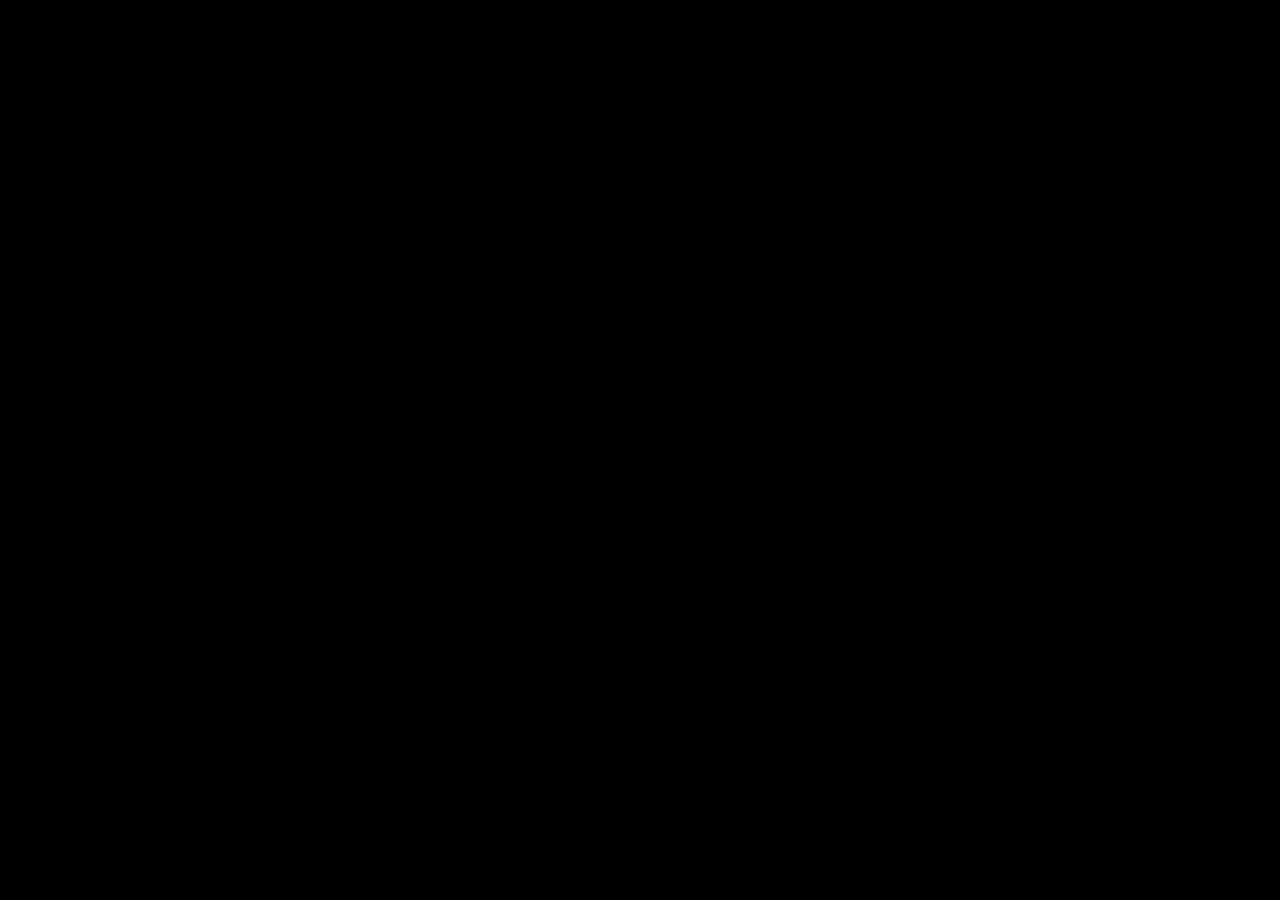
==== index.html @ 3d35c046 "reformat HTML source" ====
<!DOCTYPE html>
<html>
  <head>
    <title>studio clock</title>
    <link href="styles/clock.css" rel="stylesheet" type="text/css" />
    <link href="styles/local.css" rel="stylesheet" type="text/css" />
  </head>
  <body>
    <div id="root-container">
      <canvas id="clock"></canvas>
      <div id="chiming" class="menu-container">
        <a href="#" id="chimebtn">&#128365;</a>
        <div id="chimesetup" class="menu-box">
          <h3>Clock chiming</h3>
          <a href="#" id="chimeMode0">turned off</a><br/>
          <a href="#" id="chimeMode1">every hour</a><br/>
          <a href="#" id="chimeMode2">every half hour</a><br/>
          <a href="#" id="chimeMode3">every quarter hour</a><br/>
          <a href="#" id="chimeMode4">every minute</a><br/>
        </div>
      </div>
      <div id="menu" class="menu-container">
        <a href="#" id="menubtn">&#x2261;</a>
        <div id="menupopup" class="menu-box">
          <h3>Options</h3>
          <label>
            <input type="color" id="oncolor"> ON LED</label><br/>
          <label>
            <input type="color" id="offcolor"> OFF LED</label><br/>
          <label>
            <input type="color" id="bgcolor"> background</label><br/>
          <a href="#" id="reset">restore defaults</a><br/>
          <label>
            <input type="checkbox" id="autosync"> on-line sync</label><br/>
          <div>
            current offset: <span id="offset">0</span> ms,<br/>
            last sync: <span id="syncstatus">N/A</span>
          </div>
        </div>
      </div>
    </div>
  </body>
  <script src="scripts/clock.js"></script>
  <script src="scripts/chiming.js"></script>
  <script src="scripts/sync.js"></script>
  <script src="scripts/base.js"></script>
  <script src="scripts/local.js"></script>
</html>
---- styles/clock.css ----
/* for customizations, consider using ``local.css`` */

:root {
  --foreground-color: #ff0000;
  --background-color: #000000;
  --led-on-color: var(--foreground-color);
  --led-off-color: #260000;
}

html, body {
  margin: 0;
  padding: 0;
  height: 100%;
  width: 100%;
}

body {
  background-color: var(--background-color);
  color: var(--foreground-color);
  overflow: hidden;
}
a {
  color: inherit;
  text-decoration: underline;
}
#root-container {
  text-align: center;
}
.menu-box {
  border-color: 1px solid var(--foreground-color);
  background-color: var(--background-color);
}
.menu-container > a {
  opacity: 0;
  text-decoration: none;
}
.menu-container > a:hover {
  opacity: 1;
  transition: 0;
}
#chiming {
  position: absolute;
  bottom:1pt;
  right: 1pt;
}
#chimesetup {
  visibility: hidden;
  position: absolute;
  bottom: 1pt;
  right: 1pt;
  padding: 5px;
  border: solid;
  text-align: center;
}
#chimesetup h3 {
  margin: 0;
}
#chimesetup a {
  width: 10em;
  display: inline-block;
  margin: 2pt;
  padding: 5pt;
}
#chimesetup a.active {
  color: var(--background-color);
  background-color: var(--foreground-color);
}
#menu {
  position: absolute;
  bottom:1pt;
  left: 1pt;
}
#menubtn {
  visibility: hidden;
  font-size: 200%;
}
#menupopup {
  visibility: hidden;
  position: absolute;
  bottom: 1pt;
  left: 1pt;
  padding: 5px;
  border: solid;
  text-align: left;
}
#menupopup h3 {
  margin: 2pt;
}
#menupopup input {
  border: 1px solid var(--foreground-color);
  background-color: inherit;
  margin: 2pt;
}
#menupopup label {
  width: 15em;
  display: inline-block;
  margin: 2pt;
  padding: 5pt;
  border-radius: 5pt;
}
#menupopup a {
  width: 15em;
  display: inline-block;
  margin: 2pt;
  padding: 5pt;
  text-align: center;
  border-color: var(--foreground-color);
  border-radius: 5pt;
}
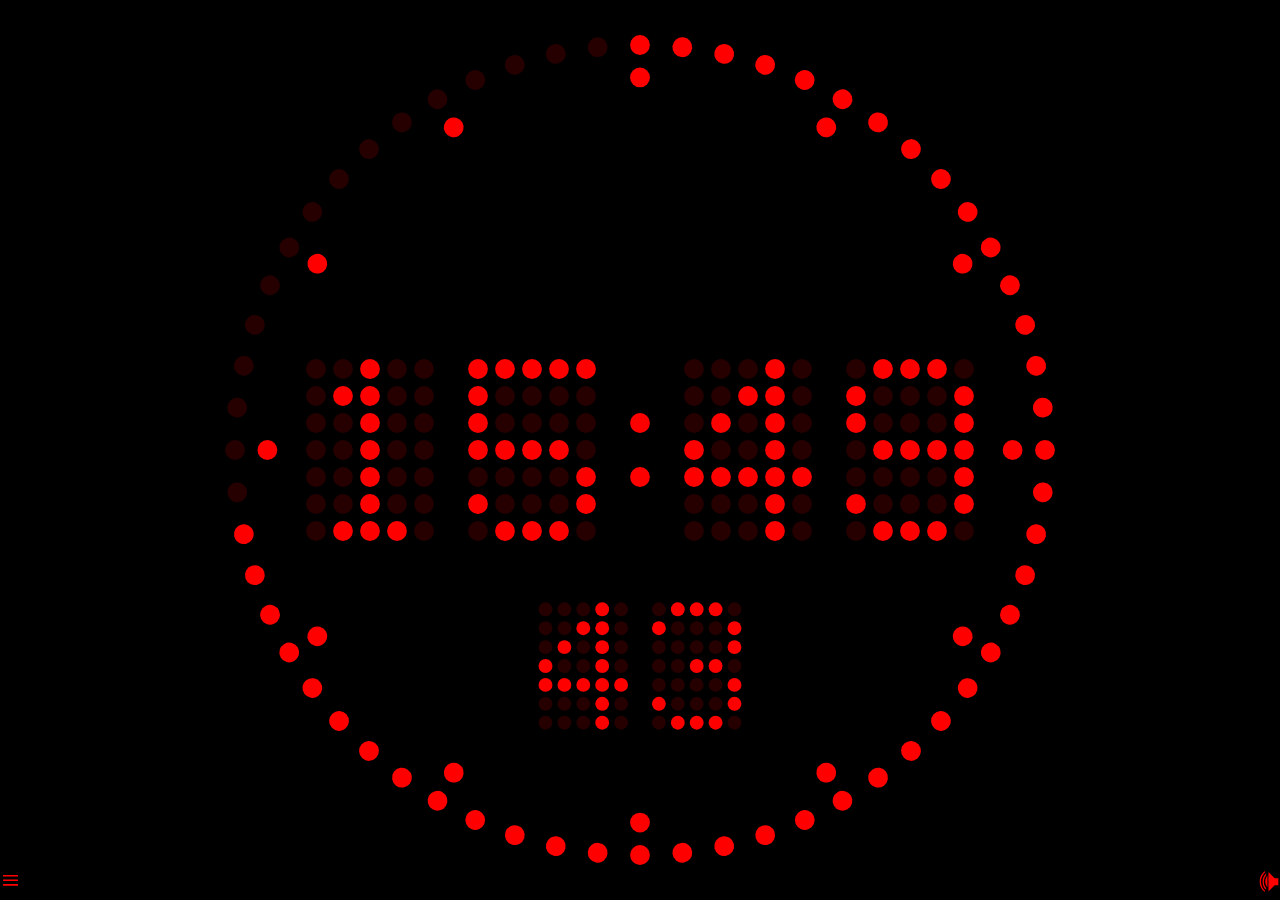
==== commit 1f43f6ad: "wip first roughly working version of talk mode" ====
--- a/index.html
+++ b/index.html
@@ -8,32 +8,41 @@
   <body>
     <div id="root-container">
       <canvas id="clock"></canvas>
-      <div id="chiming" class="menu-container">
-        <a href="#" id="chimebtn">&#128365;</a>
-        <div id="chimesetup" class="menu-box">
-          <h3>Clock chiming</h3>
-          <a href="#" id="chimeMode0">turned off</a><br/>
-          <a href="#" id="chimeMode1">every hour</a><br/>
-          <a href="#" id="chimeMode2">every half hour</a><br/>
-          <a href="#" id="chimeMode3">every quarter hour</a><br/>
-          <a href="#" id="chimeMode4">every minute</a><br/>
+      <div id="logo-container">
+        <img class="logo" src="" alt="custom logo"/>
+      </div>
+      <div id="sound" class="menu-container">
+        <a href="#" id="soundbtn">🕪</a>
+        <div id="soundsetup" class="menu-box">
+          <h3>sound interval</h3>
+          <a href="#" id="soundIntervalOff">turned off</a><br/>
+          <a href="#" id="soundIntervalHour">every hour</a><br/>
+          <a href="#" id="soundIntervalHalfHour">every half hour</a><br/>
+          <a href="#" id="soundIntervalQuarterHour">every quarter hour</a><br/>
+          <a href="#" id="soundIntervalMinute">every minute</a><br/>
+          <h3>sound type</h3>
+          <a href="#" id="soundTypeBeep">beep</a><br/>
+          <a href="#" id="soundTypeTalk">talk</a><br/>
         </div>
       </div>
       <div id="menu" class="menu-container">
         <a href="#" id="menubtn">&#x2261;</a>
         <div id="menupopup" class="menu-box">
-          <h3>Options</h3>
+          <h3>options</h3>
           <label>
-            <input type="color" id="oncolor"> ON LED</label><br/>
+            <input type="color" id="oncolor"> on LED</label><br/>
           <label>
-            <input type="color" id="offcolor"> OFF LED</label><br/>
+            <input type="color" id="offcolor"> off LED</label><br/>
           <label>
             <input type="color" id="bgcolor"> background</label><br/>
           <a href="#" id="reset">restore defaults</a><br/>
           <label>
+            click to upload custom logo<br/>
+            <input type="file" id="logo" accept="image/*"></label><br/>
+          <label>
             <input type="checkbox" id="autosync"> on-line sync</label><br/>
           <div>
-            current offset: <span id="offset">0</span> ms,<br/>
+            current offset: <span id="offset">0</span> ms<br/>
             last sync: <span id="syncstatus">N/A</span>
           </div>
         </div>
@@ -41,7 +50,7 @@
     </div>
   </body>
   <script src="scripts/clock.js"></script>
-  <script src="scripts/chiming.js"></script>
+  <script src="scripts/sound.js"></script>
   <script src="scripts/sync.js"></script>
   <script src="scripts/base.js"></script>
   <script src="scripts/local.js"></script>
--- a/styles/clock.css
+++ b/styles/clock.css
@@ -12,38 +12,60 @@
   padding: 0;
   height: 100%;
   width: 100%;
+  touch-action: none;
 }
 
 body {
   background-color: var(--background-color);
   color: var(--foreground-color);
   overflow: hidden;
+  display: table;
 }
 a {
   color: inherit;
   text-decoration: underline;
 }
 #root-container {
+  display: table-cell;
+  position: relative;
   text-align: center;
+  vertical-align: middle;
+}
+#clock {
+  position: absolute;
+  transform: translateX(-50%);
+}
+#logo-container {
+  position: relative;
+  top: 50%;
+  left: 50%;
+  transform: translateX(-50%);
+}
+img.logo {
+  visibility: hidden;
+  position: absolute;
+  top: 25%;
+  left: 50%;
+  min-height: 15%;
+  max-width: 33%;
+  transform: translateX(-50%) translateY(-50%);
 }
 .menu-box {
   border-color: 1px solid var(--foreground-color);
   background-color: var(--background-color);
 }
 .menu-container > a {
-  opacity: 0;
   text-decoration: none;
 }
-.menu-container > a:hover {
-  opacity: 1;
-  transition: 0;
-}
-#chiming {
-  position: absolute;
+#sound {
+  position: fixed;
   bottom:1pt;
   right: 1pt;
 }
-#chimesetup {
+#soundbtn {
+  font-size: 2rem;
+}
+#soundsetup {
   visibility: hidden;
   position: absolute;
   bottom: 1pt;
@@ -52,21 +74,21 @@
   border: solid;
   text-align: center;
 }
-#chimesetup h3 {
+#soundsetup h3 {
   margin: 0;
 }
-#chimesetup a {
+#soundsetup a {
   width: 10em;
   display: inline-block;
   margin: 2pt;
   padding: 5pt;
 }
-#chimesetup a.active {
+#soundsetup a.active {
   color: var(--background-color);
   background-color: var(--foreground-color);
 }
 #menu {
-  position: absolute;
+  position: fixed;
   bottom:1pt;
   left: 1pt;
 }
@@ -86,7 +108,11 @@
 #menupopup h3 {
   margin: 2pt;
 }
-#menupopup input {
+input[type="file"] {
+  display: none;
+}
+#menupopup input,
+#menupopup label:has(input[type="file"]) {
   border: 1px solid var(--foreground-color);
   background-color: inherit;
   margin: 2pt;
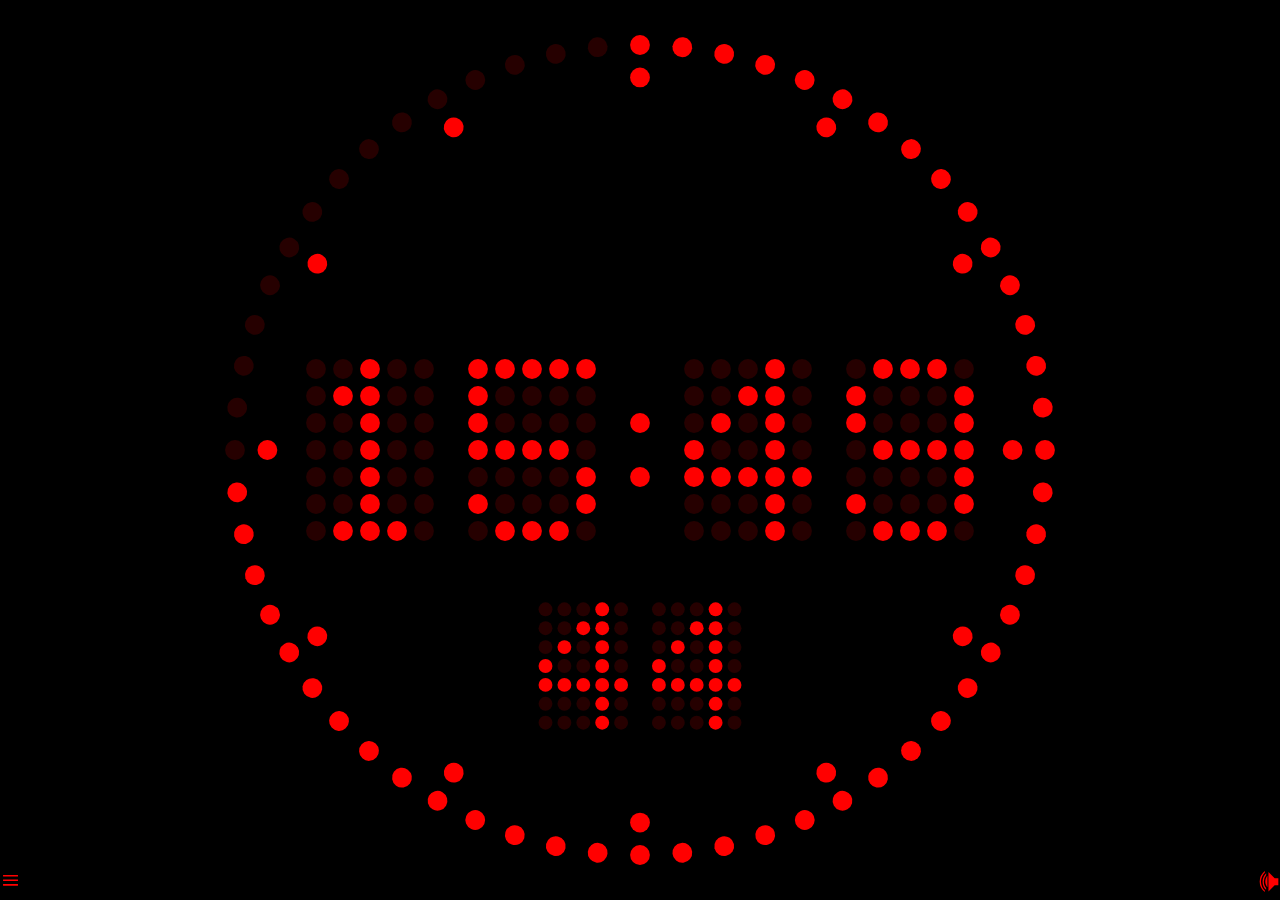
==== commit a977f0bb: "wip: add intervals 5' and 10', simplified and cleaned up audio scheduling" ====
--- a/index.html
+++ b/index.html
@@ -19,6 +19,8 @@
           <a href="#" id="soundIntervalHour">every hour</a><br/>
           <a href="#" id="soundIntervalHalfHour">every half hour</a><br/>
           <a href="#" id="soundIntervalQuarterHour">every quarter hour</a><br/>
+          <a href="#" id="soundIntervalTenMinutes">every 10'</a><br/>
+          <a href="#" id="soundIntervalFiveMinutes">every 5'</a><br/>
           <a href="#" id="soundIntervalMinute">every minute</a><br/>
           <h3>sound type</h3>
           <a href="#" id="soundTypeBeep">beep</a><br/>
